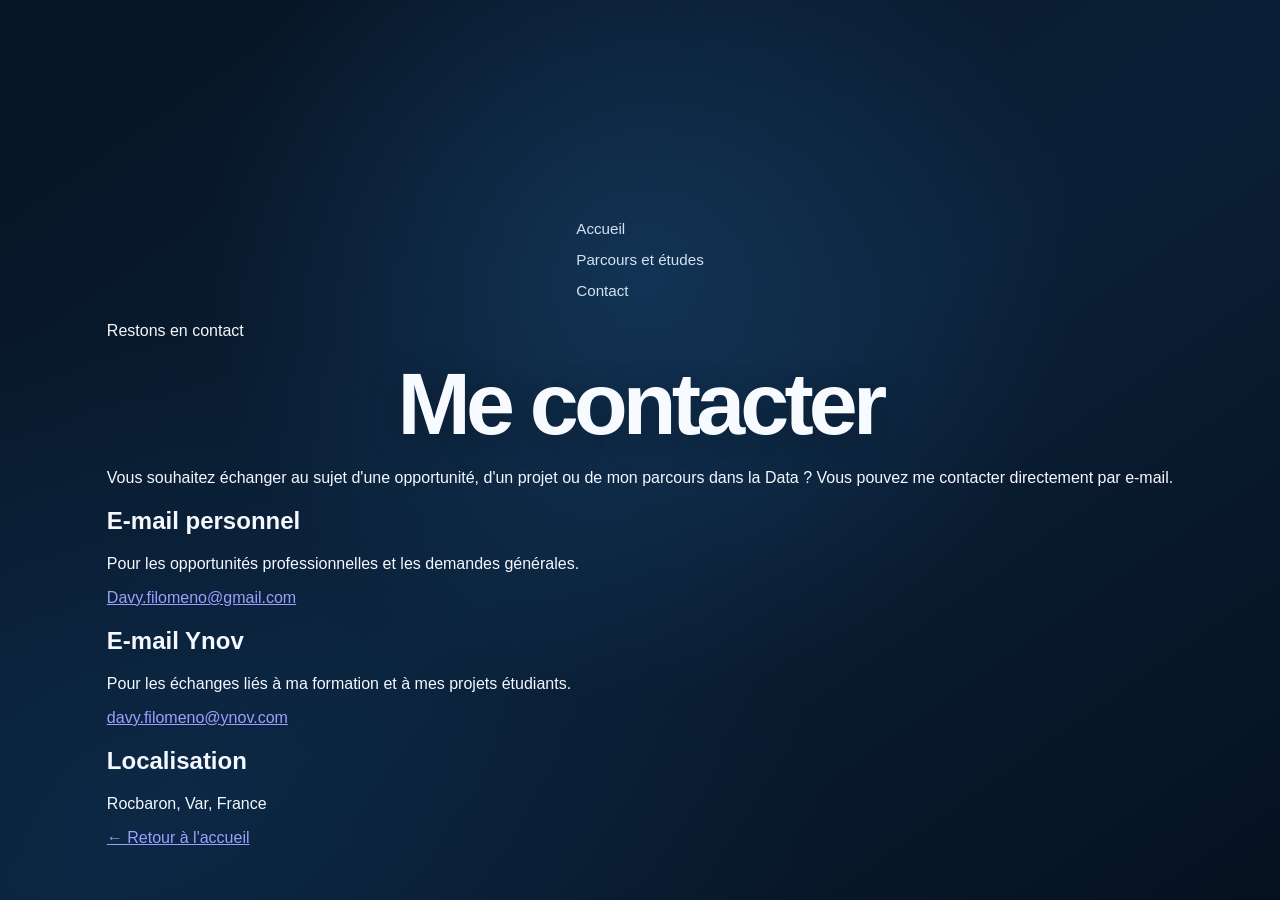
==== Contacts/contact.html @ 6d76b329 "contact" ====
<!DOCTYPE html>
<html lang="fr">

<head>
  <meta charset="UTF-8">
  <meta name="viewport" content="width=device-width, initial-scale=1.0">

  <title>Contact | Davy Filomeno</title>

  <link rel="stylesheet" href="../folio.css">
</head>

<body>

  <header>
    <nav>
      <a href="../index.html">Accueil</a>
      <a href="parcours-etude.html">Parcours et études</a>
      <a href="contact.html">Contact</a>
    </nav>
  </header>

  <main class="page-contact">

    <section class="introduction-contact">
      <p class="surtitre">Restons en contact</p>

      <h1>Me contacter</h1>

      <p>
        Vous souhaitez échanger au sujet d'une opportunité, d'un projet
        ou de mon parcours dans la Data ? Vous pouvez me contacter
        directement par e-mail.
      </p>
    </section>

    <section class="coordonnees">

      <article class="carte-contact">
        <h2>E-mail personnel</h2>

        <p>
          Pour les opportunités professionnelles et les demandes générales.
        </p>

        <a href="mailto:Davy.filomeno@gmail.com">
          Davy.filomeno@gmail.com
        </a>
      </article>

      <article class="carte-contact">
        <h2>E-mail Ynov</h2>

        <p>
          Pour les échanges liés à ma formation et à mes projets étudiants.
        </p>

        <a href="mailto:davy.filomeno@ynov.com">
          davy.filomeno@ynov.com
        </a>
      </article>

      <article class="carte-contact">
        <h2>Localisation</h2>

        <p>
          Rocbaron, Var, France
        </p>
      </article>

    </section>

    <a class="retour" href="../index.html">
      ← Retour à l'accueil
    </a>

  </main>

</body>
</html>
---- folio.css ----
:root {
  color-scheme: dark;
  font-family: "Segoe UI", "Helvetica Neue", sans-serif;
  background: #071525;
  color: #f5f8ff;
}

* {
  box-sizing: border-box;
}

body {
  display: flex;
  min-height: 100vh;
  flex-direction: column;
  align-items: center;
  margin: 0;
  padding: clamp(5rem, 18vh, 10rem) 1.5rem 3rem;
  background:
    radial-gradient(ellipse at 50% 30%, rgb(30 82 132 / 42%), transparent 48%),
    radial-gradient(ellipse at 12% 90%, rgb(14 55 94 / 36%), transparent 42%),
    linear-gradient(145deg, #071525 5%, #0b2037 52%, #06111f 100%);
}

h1 {
  margin: 0;
  color: #f7faff;
  font-size: clamp(2.5rem, 7vw, 5.5rem);
  font-weight: 700;
  letter-spacing: -0.055em;
  line-height: 1.1;
  text-align: center;
  text-wrap: balance;
  text-shadow: 0 8px 36px rgb(0 0 0 / 28%);
}

header {
  margin-top: clamp(2rem, 6vh, 3.5rem);
}

.presentation {
  width: min(760px, 100%);
  margin-top: clamp(2rem, 6vh, 3.5rem);
  margin-right: auto;
  margin-left: auto;
}

.presentation p {
  margin: 0;
  padding: clamp(1.5rem, 5vw, 2.5rem);
  border: 1px solid rgb(190 220 250 / 22%);
  border-radius: 1.25rem;
  background: rgb(163 199 235 / 9%);
  box-shadow: 0 20px 60px rgb(0 0 0 / 18%);
  color: #dce8f5;
  line-height: 1.85;
  text-align: center;
  backdrop-filter: blur(12px);
}

nav ul {
  display: flex;
  flex-wrap: wrap;
  justify-content: center;
  gap: 0.75rem;
  margin: 0;
  padding: 0;
  list-style: none;
}

nav a {
  display: block;
  padding: 0.4rem 0.2rem;
  border-bottom: 1px solid transparent;
  color: #d3e2f2;
  font-size: 0.95rem;
  text-decoration: none;
  transition:
    color 160ms ease,
    border-color 160ms ease;
}

nav a:hover,
nav a:focus-visible {
  border-color: #6cbfff;
  color: #ffffff;
}

@media (max-width: 420px) {
  body {
    padding-right: 1rem;
    padding-left: 1rem;
  }

  nav ul {
    gap: 0.5rem;
  }

  nav a {
    padding: 0.4rem 0.2rem;
    font-size: 0.9rem;
  }
}
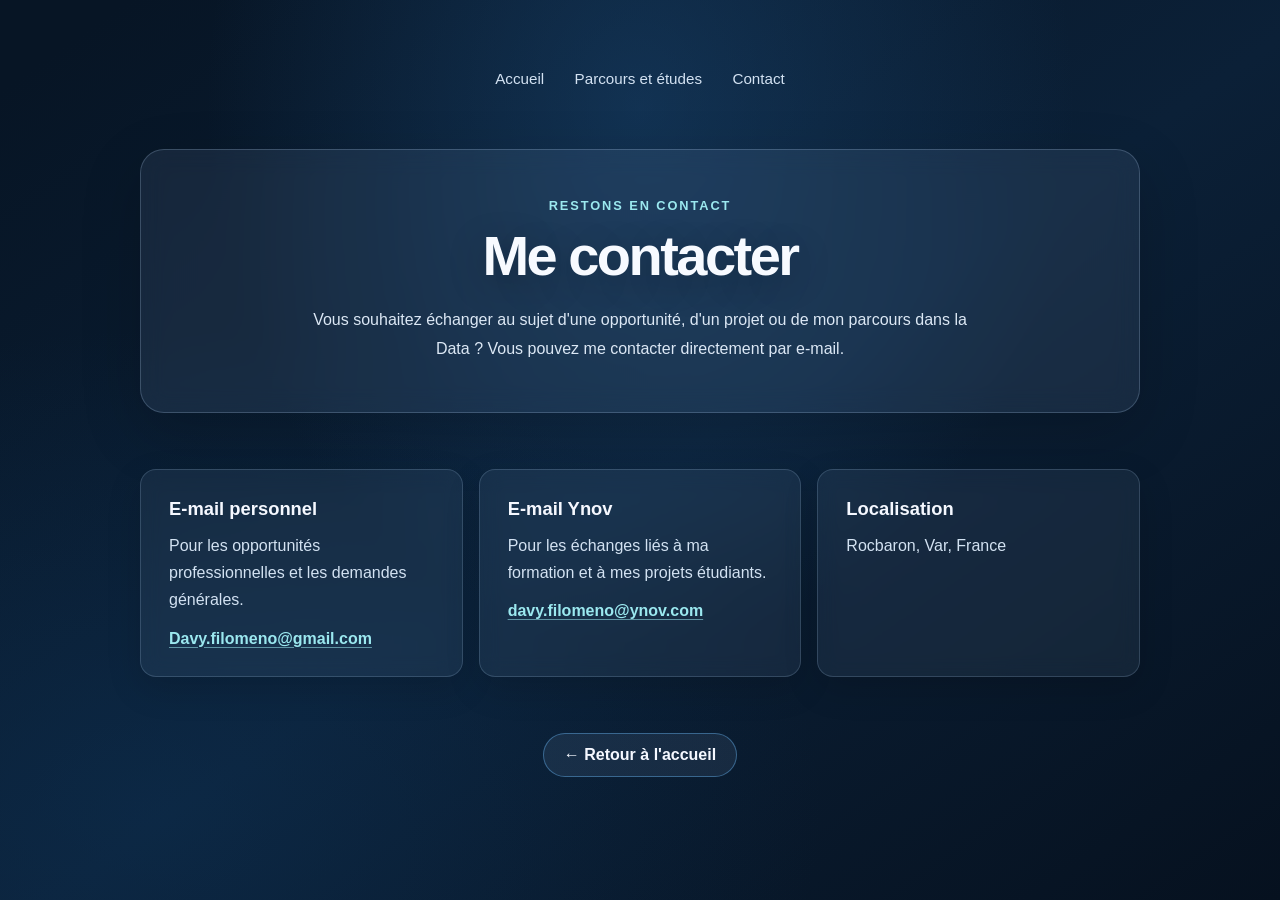
==== commit 656e18fb: "css contact" ====
--- a/Contacts/contact.html
+++ b/Contacts/contact.html
@@ -8,6 +8,7 @@
   <title>Contact | Davy Filomeno</title>
 
   <link rel="stylesheet" href="../folio.css">
+  <link rel="stylesheet" href="contact.css">
 </head>
 
 <body>
--- a/Contacts/contact.css
+++ b/Contacts/contact.css
@@ -0,0 +1,159 @@
+body {
+  padding: clamp(2rem, 6vw, 4rem) 1.5rem;
+  background:
+    radial-gradient(ellipse at 50% 12%, rgb(30 82 132 / 42%), transparent 48%),
+    radial-gradient(ellipse at 12% 90%, rgb(14 55 94 / 36%), transparent 42%),
+    linear-gradient(145deg, #071525 5%, #0b2037 52%, #06111f 100%);
+}
+
+header {
+  width: min(1000px, 100%);
+  margin-top: 0;
+}
+
+header nav {
+  display: flex;
+  flex-wrap: wrap;
+  justify-content: center;
+  gap: 0.75rem 1.5rem;
+}
+
+.page-contact {
+  width: min(1000px, 100%);
+  margin: clamp(2rem, 6vh, 3.5rem) auto 0;
+  padding-bottom: 1rem;
+}
+
+.introduction-contact {
+  padding: clamp(1.75rem, 5vw, 3rem);
+  margin-bottom: clamp(2rem, 6vw, 3.5rem);
+  border: 1px solid rgb(190 220 250 / 22%);
+  border-radius: 1.5rem;
+  background: rgb(163 199 235 / 9%);
+  box-shadow: 0 20px 60px rgb(0 0 0 / 18%);
+  text-align: center;
+  backdrop-filter: blur(12px);
+}
+
+.introduction-contact .surtitre {
+  margin: 0 0 0.75rem;
+  color: #9be8ef;
+  font-size: 0.8rem;
+  font-weight: 700;
+  letter-spacing: 0.15em;
+  text-transform: uppercase;
+}
+
+.introduction-contact h1 {
+  margin: 0 0 1.25rem;
+  font-size: clamp(2.25rem, 6vw, 3.5rem);
+  letter-spacing: -0.045em;
+  line-height: 1.1;
+}
+
+.introduction-contact > p:last-child {
+  max-width: 680px;
+  margin: 0 auto;
+  color: #dce8f5;
+  line-height: 1.8;
+}
+
+.coordonnees {
+  display: grid;
+  grid-template-columns: repeat(3, minmax(0, 1fr));
+  gap: 1rem;
+  margin-bottom: clamp(2rem, 6vw, 3.5rem);
+}
+
+.carte-contact {
+  min-width: 0;
+  padding: clamp(1.25rem, 3vw, 1.75rem);
+  border: 1px solid rgb(190 220 250 / 18%);
+  border-radius: 1rem;
+  background: rgb(163 199 235 / 8%);
+  box-shadow: 0 12px 35px rgb(0 0 0 / 14%);
+  transition:
+    transform 180ms ease,
+    background-color 180ms ease,
+    border-color 180ms ease;
+  backdrop-filter: blur(10px);
+}
+
+.carte-contact:hover {
+  transform: translateY(-3px);
+  border-color: rgb(108 191 255 / 42%);
+  background: rgb(163 199 235 / 12%);
+}
+
+.carte-contact h2 {
+  margin: 0 0 0.75rem;
+  color: #f5f8ff;
+  font-size: 1.15rem;
+}
+
+.carte-contact p {
+  margin: 0 0 1rem;
+  color: #d3e2f2;
+  line-height: 1.7;
+}
+
+.carte-contact a {
+  color: #9be8ef;
+  font-weight: 700;
+  overflow-wrap: anywhere;
+  text-decoration-color: rgb(155 232 239 / 55%);
+  text-underline-offset: 0.2em;
+}
+
+.carte-contact a:hover,
+.carte-contact a:focus-visible {
+  color: #ffffff;
+}
+
+.retour {
+  display: block;
+  width: fit-content;
+  max-width: 100%;
+  padding: 0.75rem 1.25rem;
+  margin: 0 auto;
+  border: 1px solid rgb(108 191 255 / 40%);
+  border-radius: 999px;
+  background: rgb(163 199 235 / 9%);
+  color: #f5f8ff;
+  font-weight: 700;
+  text-align: center;
+  text-decoration: none;
+  transition:
+    transform 180ms ease,
+    background-color 180ms ease;
+}
+
+.retour:hover,
+.retour:focus-visible {
+  transform: translateY(-2px);
+  background: rgb(46 116 177 / 25%);
+}
+
+@media (max-width: 760px) {
+  .coordonnees {
+    grid-template-columns: repeat(2, minmax(0, 1fr));
+  }
+}
+
+@media (max-width: 520px) {
+  body {
+    padding-right: 1rem;
+    padding-left: 1rem;
+  }
+
+  .coordonnees {
+    grid-template-columns: 1fr;
+  }
+}
+
+@media (prefers-reduced-motion: reduce) {
+  .carte-contact,
+  .retour {
+    transition: none;
+  }
+}
